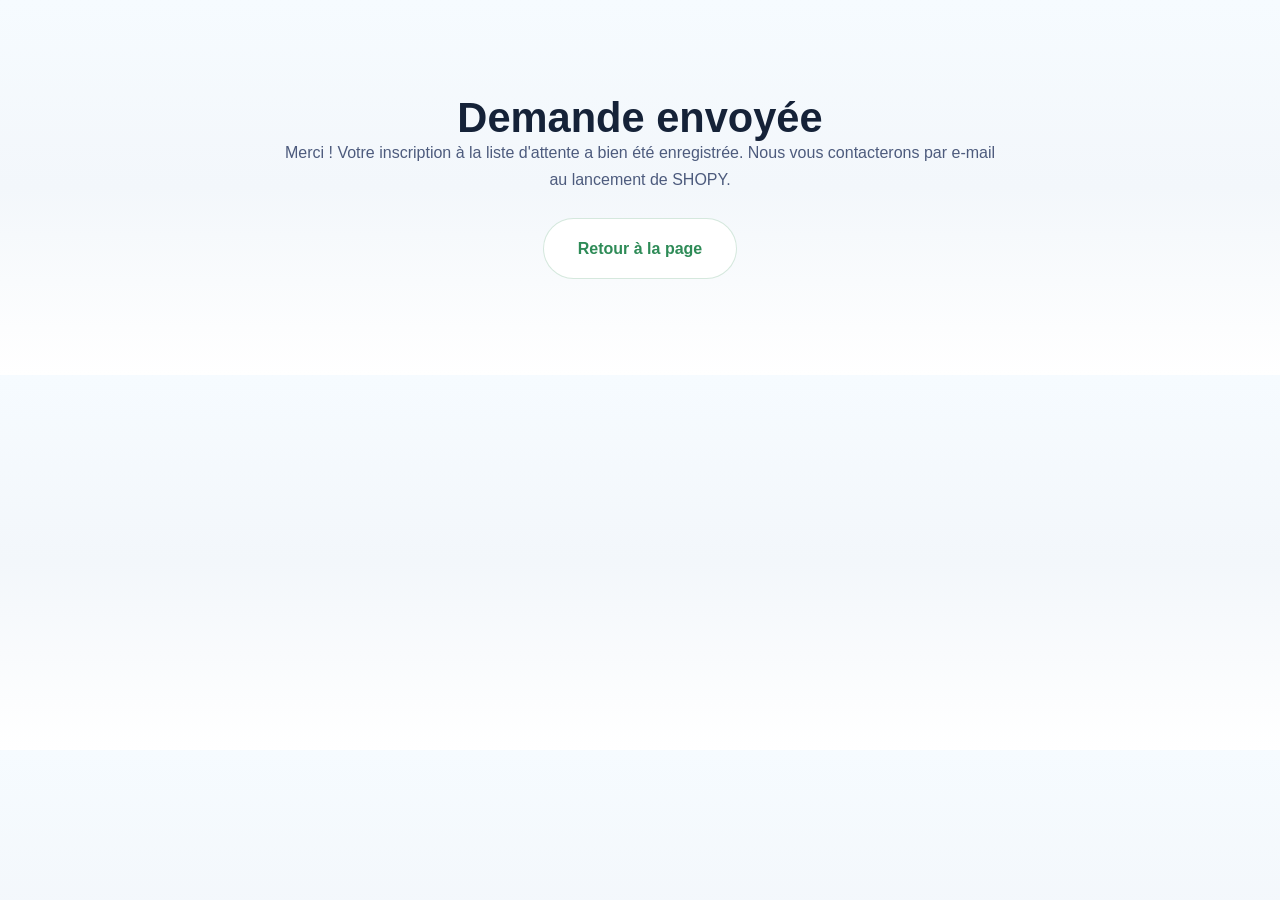
==== thank-you.html @ 55292520 "commit" ====
<!DOCTYPE html>
<html lang="fr">
<head>
  <meta charset="utf-8">
  <meta name="viewport" content="width=device-width,initial-scale=1">
  <title>Demande envoyée — SHOPY</title>
  <link rel="stylesheet" href="style.css">
</head>
<body>
  <main class="section-pad">
    <div class="container" style="text-align:center; max-width:720px;">
      <h1>Demande envoyée</h1>
      <p>Merci ! Votre inscription à la liste d'attente a bien été enregistrée. Nous vous contacterons par e-mail au lancement de SHOPY.</p>
      <p style="margin-top:24px;"><a href="index.html" class="btn btn-secondary">Retour à la page</a></p>
    </div>
  </main>
</body>
</html>
---- style.css ----
/* RESET */

* {
    margin: 0;
    padding: 0;
    box-sizing: border-box;
}

html {
    scroll-behavior: smooth;
}

body {
    font-family: 'Inter', sans-serif;
    background: linear-gradient(180deg, #f6fbff 0%, #f3f7fb 50%, #ffffff 100%);
    color: #152238;
    line-height: 1.7;
}

img {
    max-width: 100%;
    display: block;
}

a {
    color: inherit;
    text-decoration: none;
}

button,
input,
select {
    font: inherit;
}

.bi {
    font-family: 'bootstrap-icons' !important;
    font-style: normal;
    font-weight: normal;
    font-variant: normal;
    text-transform: none;
    line-height: 1;
    display: inline-block;
    vertical-align: -0.125em;
    text-rendering: optimizeLegibility;
}

.container {
    width: min(1120px, calc(100% - 40px));
    margin: 0 auto;
}

.section-pad {
    padding: 96px 0;
}

.section-head {
    max-width: 720px;
    margin-bottom: 48px;
}

.eyebrow {
    display: inline-flex;
    align-items: center;
    gap: 10px;
    background: rgba(46, 139, 87, 0.12);
    color: #2f7c56;
    padding: 8px 14px;
    border-radius: 999px;
    font-size: 0.85rem;
    letter-spacing: 0.02em;
    margin-bottom: 18px;
}

h1,
h2,
h3 {
    font-weight: 700;
}

h1 {
    font-size: clamp(2.6rem, 3vw, 4.5rem);
    line-height: 1.04;
}

h2 {
    font-size: clamp(2rem, 2.4vw, 3rem);
    margin-bottom: 18px;
}

h3 {
    font-size: 1.2rem;
    margin-bottom: 16px;
}

p {
    color: #4d5b7d;
}

.btn {
    display: inline-flex;
    align-items: center;
    justify-content: center;
    border-radius: 999px;
    font-weight: 600;
    transition: transform 0.2s ease, box-shadow 0.2s ease, background-color 0.2s ease;
}

.btn:hover {
    transform: translateY(-1px);
}

.reveal {
    opacity: 0;
    transform: translateY(30px);
    transition: opacity 1.5s ease, transform 1.5s ease;
}

.reveal.active {
    opacity: 1;
    transform: translateY(0);
}

.btn-primary {
    background: linear-gradient(135deg, #2e8b57 0%, #49a178 100%);
    color: #fff;
    padding: 16px 34px;
    box-shadow: 0 18px 50px rgba(46, 139, 87, 0.16);
}

.btn-secondary {
    border: 1px solid rgba(46, 139, 87, 0.2);
    color: #2e8b57;
    padding: 16px 34px;
    background: rgba(255, 255, 255, 0.92);
}

.site-header {
    position: sticky;
    top: 0;
    z-index: 20;
    backdrop-filter: blur(16px);
    background: rgba(255, 255, 255, 0.76);
    border-bottom: 1px solid rgba(15, 23, 42, 0.06);
}

.header-inner {
    display: flex;
    align-items: center;
    justify-content: space-between;
    gap: 24px;
    padding: 20px 0;
}

.brand {
    display: inline-flex;
    align-items: center;
    justify-content: flex-start;
}

.brand-logo {
    height: 150px;
    width: auto;
    display: block;
}

.brand span {
    color: #2e8b57;
}

.brand.invert {
    color: #fff;
}

.nav-links {
    display: flex;
    align-items: center;
    gap: 32px;
    flex-wrap: wrap;
}

.nav-links a {
    font-weight: 500;
    color: #394561;
    transition: color 0.2s ease;
}

.nav-links a:hover {
    color: #2e8b57;
}

.menu-toggle {
    display: none;
    border: none;
    background: transparent;
    color: #2e8b57;
    font-size: 1.7rem;
    cursor: pointer;
}

.section-hero {
    position: relative;
    overflow: hidden;
    min-height: 100vh;
    display: grid;
    place-items: center;
    padding: 120px 0 80px;
    background: linear-gradient(180deg, rgba(15, 23, 42, 0.08) 0%, rgba(255,255,255,0.32) 40%, rgba(255,255,255,0.92) 100%);
}

.section-hero::before {
    content: '';
    position: absolute;
    inset: 0;
    background-image: url('images/vendeur.jpg');
    background-size: cover;
    background-position: center;
    opacity: 0.16;
    filter: saturate(1.1) blur(1px);
}

.hero-overlay {
    position: absolute;
    inset: 0;
    background: linear-gradient(180deg, rgba(15, 23, 42, 0.18), rgba(46, 139, 87, 0.08) 40%, rgba(255, 255, 255, 0.8));
}

.hero-inner {
    position: relative;
    display: grid;
    grid-template-columns: 1.2fr 0.9fr;
    gap: 48px;
    align-items: center;
}

.hero-copy {
    max-width: 620px;
}

.hero-copy p {
    font-size: 1.1rem;
    margin: 24px 0 32px;
    max-width: 560px;
}

.hero-actions {
    display: flex;
    flex-wrap: wrap;
    gap: 18px;
    margin-bottom: 24px;
}

.hero-metrics {
    display: flex;
    flex-wrap: wrap;
    gap: 20px;
}

.hero-metrics div {
    min-width: 180px;
    padding: 20px 24px;
    background: rgba(255, 255, 255, 0.86);
    border-radius: 16px;
    border: 1px solid rgba(46, 139, 87, 0.12);
    box-shadow: 0 24px 60px rgba(15, 23, 42, 0.06);
}

.whatsapp-link {
    display: inline-flex;
    align-items: center;
    gap: 12px;
    margin-top: 26px;
    color: #fff;
    background: #25d366;
    padding: 14px 22px;
    border-radius: 999px;
    font-weight: 700;
    box-shadow: 0 22px 50px rgba(37, 211, 102, 0.24);
    border: 1px solid rgba(255,255,255,0.35);
    width: fit-content;
}

.whatsapp-link i {
    font-size: 1.3rem;
}

.whatsapp-link:hover {
    transform: translateY(-1px);
}

.hero-metrics strong {
    display: block;
    font-size: 1.75rem;
    color: #2e8b57;
}

.hero-visual {
    display: flex;
    justify-content: center;
}

.hero-card {
    position: relative;
    width: min(100%, 460px);
    border-radius: 36px;
    overflow: hidden;
    box-shadow: 0 35px 90px rgba(15, 23, 42, 0.18);
    border: 1px solid rgba(255,255,255,0.85);
    background: linear-gradient(180deg, rgba(255,255,255,0.75), rgba(255,255,255,0.62));
}

.hero-card img {
    width: 100%;
    height: auto;
    object-fit: cover;
    aspect-ratio: 4 / 5;
}

.hero-card-tag {
    position: absolute;
    left: 24px;
    bottom: 24px;
    display: inline-flex;
    align-items: center;
    gap: 10px;
    padding: 12px 18px;
    background: rgba(46, 139, 87, 0.96);
    color: #fff;
    border-radius: 999px;
    font-weight: 600;
    box-shadow: 0 20px 40px rgba(46, 139, 87, 0.18);
}

.about {
    position: relative;
}

.cards-grid {
    display: grid;
    grid-template-columns: repeat(3, minmax(220px, 1fr));
    gap: 28px;
}

.feature-card {
    padding: 32px;
    background: #ffffff;
    border-radius: 26px;
    border: 1px solid rgba(46, 139, 87, 0.08);
    box-shadow: 0 24px 48px rgba(15, 23, 42, 0.08);
}

.feature-icon {
    width: 56px;
    height: 56px;
    display: grid;
    place-items: center;
    margin-bottom: 22px;
    border-radius: 18px;
    color: #2e8b57;
    background: rgba(46, 139, 87, 0.12);
    font-size: 1.5rem;
}

.benefits {
    position: relative;
    overflow: hidden;
}

.benefits::before {
    content: '';
    position: absolute;
    inset: 0;
    background-image: url('images/fond2.jpg');
    background-size: cover;
    background-position: center;
    opacity: 0.2;
    filter: brightness(0.8);
}

.benefits-overlay {
    position: absolute;
    inset: 0;
    background: linear-gradient(180deg, rgba(255,255,255,0.9), rgba(250,250,250,0.92));
}

.benefits-inner {
    position: relative;
    padding: 120px 0;
    display: grid;
    place-items: center;
}

.benefits-card {
    max-width: 720px;
    padding: 52px 48px;
    border-radius: 32px;
    background: rgba(255,255,255,0.94);
    border: 1px solid rgba(46, 139, 87, 0.12);
    box-shadow: 0 40px 90px rgba(15, 23, 42, 0.12);
}

.benefits-card h2 {
    margin-top: 18px;
}

.benefits-list {
    list-style: none;
    margin-top: 32px;
    display: grid;
    gap: 18px;
}

.benefits-list li {
    display: flex;
    align-items: center;
    gap: 14px;
    font-size: 1rem;
    color: #41506d;
}

.benefits-list i {
    color: #2e8b57;
    font-size: 1.2rem;
}

.join-inner {
    display: grid;
    grid-template-columns: 1fr 1.05fr;
    gap: 48px;
    align-items: start;
    padding: 0 0 32px;
}

.join-copy {
    max-width: 460px;
}

.join-form {
    display: grid;
    gap: 18px;
    background: #fff;
    border-radius: 32px;
    padding: 34px;
    box-shadow: 0 28px 80px rgba(15, 23, 42, 0.08);
    border: 1px solid rgba(46, 139, 87, 0.1);
}

.form-row {
    display: grid;
    gap: 10px;
}

.form-row label {
    font-weight: 600;
    color: #29364d;
}

.form-row input,
.form-row select {
    width: 100%;
    padding: 16px 18px;
    border-radius: 18px;
    border: 1px solid rgba(15, 23, 42, 0.12);
    background: #f8fbff;
    transition: border-color 0.2s ease, box-shadow 0.2s ease;
}

.form-row input:focus,
.form-row select:focus {
    outline: none;
    border-color: #2e8b57;
    box-shadow: 0 0 0 4px rgba(46, 139, 87, 0.12);
}

.form-message {
    margin-top: 12px;
    color: #2e8b57;
    font-weight: 600;
}

.site-footer {
    padding: 64px 0 42px;
    background: linear-gradient(135deg, #2e8b57 0%, #1f6f4b 100%);
    color: #f4fbff;
}

.footer-inner {
    display: grid;
    gap: 28px;
    text-align: center;
}

.site-footer p {
    color: rgba(244, 251, 255, 0.88);
}

.footer-links {
    display: flex;
    justify-content: center;
    flex-wrap: wrap;
    gap: 22px;
}

.footer-links a {
    color: rgba(255, 255, 255, 0.92);
}

.footer-links a:hover {
    text-decoration: underline;
}

footer .copyright {
    font-size: 0.95rem;
    color: rgba(255, 255, 255, 0.76);
}

@media (max-width: 1080px) {
    .hero-inner {
        grid-template-columns: 1fr;
        gap: 34px;
    }

    .join-inner {
        grid-template-columns: 1fr;
    }
}

@media (max-width: 860px) {
    .cards-grid {
        grid-template-columns: repeat(2, minmax(220px, 1fr));
    }
}

@media (max-width: 720px) {
    .container {
        width: min(100%, calc(100% - 30px));
    }

    .header-inner {
        padding: 18px 0;
    }

    .nav-links {
        position: fixed;
        inset: 70px 0 auto 0;
        flex-direction: column;
        align-items: stretch;
        gap: 0;
        padding: 16px 24px;
        background: rgba(255, 255, 255, 0.98);
        border-top: 1px solid rgba(15, 23, 42, 0.08);
        display: none;
        box-shadow: 0 20px 70px rgba(15, 23, 42, 0.12);
    }

    .nav-links.active {
        display: flex;
    }

    .nav-links a {
        padding: 16px 0;
        border-bottom: 1px solid rgba(15, 23, 42, 0.07);
    }

    .menu-toggle {
        display: inline-flex;
    }

    .hero {
        padding-top: 96px;
    }

    .feature-card {
        padding: 26px;
    }

    .cards-grid {
        grid-template-columns: 1fr;
    }

    .btn {
        width: 100%;
    }
}

@media (max-width: 520px) {
    .hero-metrics {
        flex-direction: column;
    }

    .hero-metrics div {
        width: 100%;
    }

    .hero-card {
        border-radius: 28px;
    }

    .benefits-card,
    .join-form {
        padding: 28px;
    }
}


.card:hover .icon i{

    transform:scale(1.15);

}

.card h3{

    margin-bottom:15px;
    color:#2e8b57;

}

.card p{

    color:#555;
    line-height:1.6;

}
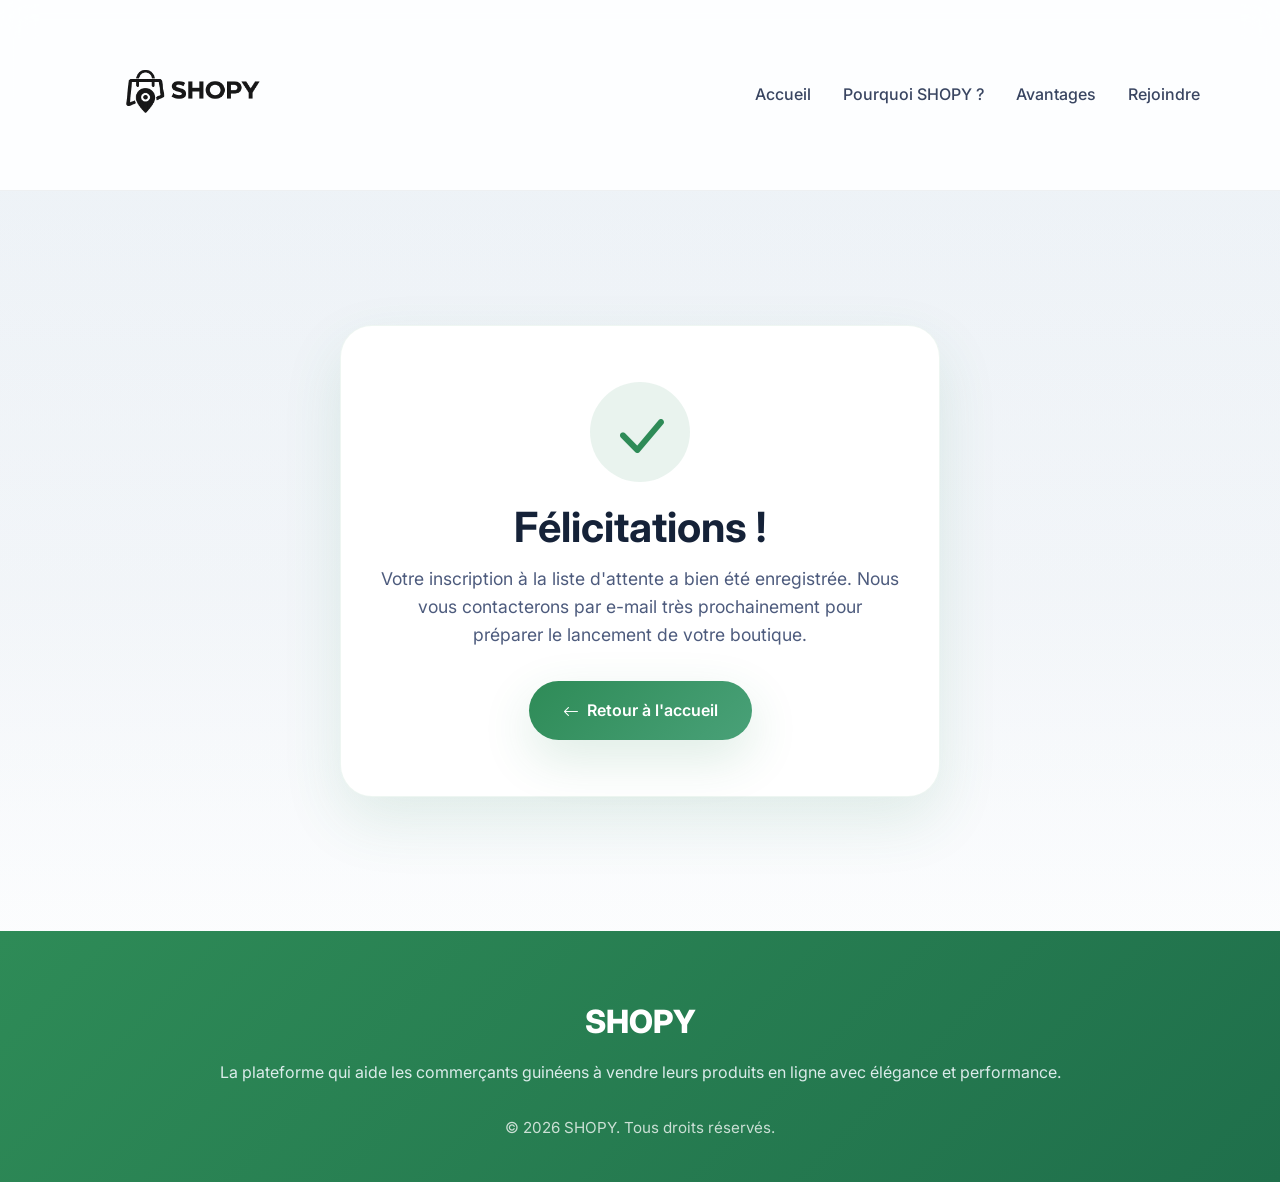
==== commit 8a6591aa: "Amélioration du design de la page de remerciement" ====
--- a/thank-you.html
+++ b/thank-you.html
@@ -1,18 +1,117 @@
 <!DOCTYPE html>
 <html lang="fr">
 <head>
-  <meta charset="utf-8">
-  <meta name="viewport" content="width=device-width,initial-scale=1">
-  <title>Demande envoyée — SHOPY</title>
-  <link rel="stylesheet" href="style.css">
+    <meta charset="UTF-8">
+    <meta name="viewport" content="width=device-width, initial-scale=1.0">
+    <title>Demande envoyée — SHOPY</title>
+
+    <!-- Google Fonts -->
+    <link rel="preconnect" href="https://fonts.googleapis.com">
+    <link rel="preconnect" href="https://fonts.gstatic.com" crossorigin>
+    <link href="https://fonts.googleapis.com/css2?family=Inter:wght@400;500;600;700;800&display=swap" rel="stylesheet">
+
+    <!-- Bootstrap Icons -->
+    <link rel="stylesheet" href="https://cdn.jsdelivr.net/npm/bootstrap-icons@1.13.1/font/bootstrap-icons.min.css" crossorigin="anonymous">
+
+    <!-- CSS -->
+    <link rel="stylesheet" href="style.css">
+    
+    <style>
+        .thank-you-section {
+            min-height: calc(100vh - 160px);
+            display: grid;
+            place-items: center;
+            background: linear-gradient(180deg, rgba(15, 23, 42, 0.03) 0%, rgba(255,255,255,0.32) 100%);
+            padding: 40px 20px;
+        }
+        .thank-you-card {
+            background: #ffffff;
+            border-radius: 32px;
+            padding: 56px 40px;
+            text-align: center;
+            max-width: 600px;
+            box-shadow: 0 24px 60px rgba(46, 139, 87, 0.12);
+            border: 1px solid rgba(46, 139, 87, 0.08);
+            animation: slideUp 0.6s ease-out;
+        }
+        .thank-you-icon {
+            font-size: 4rem;
+            color: #2e8b57;
+            margin-bottom: 24px;
+            display: inline-flex;
+            align-items: center;
+            justify-content: center;
+            background: rgba(46, 139, 87, 0.1);
+            width: 100px;
+            height: 100px;
+            border-radius: 50%;
+        }
+        .thank-you-title {
+            color: #152238;
+            margin-bottom: 16px;
+        }
+        .thank-you-text {
+            color: #4d5b7d;
+            font-size: 1.1rem;
+            margin-bottom: 32px;
+            line-height: 1.6;
+        }
+        @keyframes slideUp {
+            from {
+                opacity: 0;
+                transform: translateY(40px);
+            }
+            to {
+                opacity: 1;
+                transform: translateY(0);
+            }
+        }
+    </style>
 </head>
 <body>
-  <main class="section-pad">
-    <div class="container" style="text-align:center; max-width:720px;">
-      <h1>Demande envoyée</h1>
-      <p>Merci ! Votre inscription à la liste d'attente a bien été enregistrée. Nous vous contacterons par e-mail au lancement de SHOPY.</p>
-      <p style="margin-top:24px;"><a href="index.html" class="btn btn-secondary">Retour à la page</a></p>
-    </div>
-  </main>
+
+    <header class="site-header">
+        <div class="container header-inner">
+            <a href="index.html" class="brand">
+                <img src="images/logo2.png" alt="SHOPY logo" class="brand-logo" style="height: 150px; width: auto;">
+            </a>
+
+            <nav class="nav-links" id="navLinks">
+                <a href="index.html#hero">Accueil</a>
+                <a href="index.html#about">Pourquoi SHOPY ?</a>
+                <a href="index.html#benefits">Avantages</a>
+                <a href="index.html#join">Rejoindre</a>
+            </nav>
+
+            <button class="menu-toggle" id="menuToggle" aria-label="Ouvrir le menu">
+                <i class="bi bi-list"></i>
+            </button>
+        </div>
+    </header>
+
+    <main class="thank-you-section">
+        <div class="thank-you-card">
+            <div class="thank-you-icon">
+                <i class="bi bi-check-lg"></i>
+            </div>
+            <h1 class="thank-you-title">Félicitations !</h1>
+            <p class="thank-you-text">Votre inscription à la liste d'attente a bien été enregistrée. Nous vous contacterons par e-mail très prochainement pour préparer le lancement de votre boutique.</p>
+            <a href="index.html" class="btn btn-primary">
+                <i class="bi bi-arrow-left" style="margin-right: 8px;"></i> Retour à l'accueil
+            </a>
+        </div>
+    </main>
+
+    <footer class="site-footer">
+        <div class="container footer-inner">
+            <div>
+                <a href="index.html" class="brand invert" style="font-size: 2rem; font-weight: 800;">SHOPY</a>
+                <p style="margin-top: 10px;">La plateforme qui aide les commerçants guinéens à vendre leurs produits en ligne avec élégance et performance.</p>
+            </div>
+            <p class="copyright">© 2026 SHOPY. Tous droits réservés.</p>
+        </div>
+    </footer>
+
+    <script src="script.js"></script>
 </body>
 </html>
